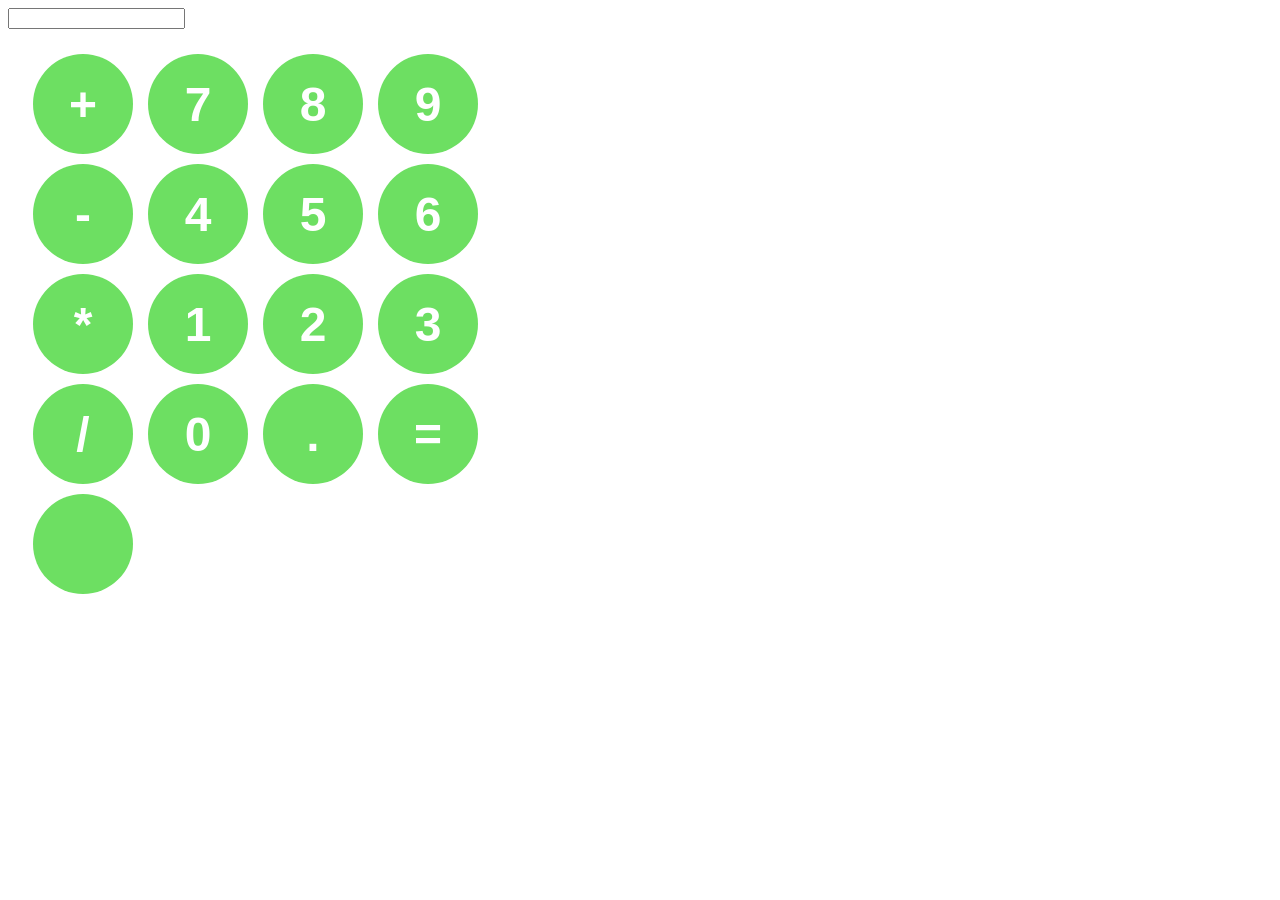
==== index.html @ 5b9e01ff "first commit" ====
<!DOCTYPE html>
<html lang="en">
<head>
    <meta charset="UTF-8">
    <meta name="viewport" content="width=device-width, initial-scale=1.0">
    <title>Document</title>
    <link rel="stylesheet" href="style.css">
</head>
<body>

    <div id="calculator">
        <input id="display" readonly>
        <div id="keys">
            <button onclick="appendToDisplay('+')">+</button>
            <button onclick="appendToDisplay('7')">7</button>
            <button onclick="appendToDisplay('8')">8</button>
            <button onclick="appendToDisplay('9')">9</button>
            <button onclick="appendToDisplay('-')">-</button>
            <button onclick="appendToDisplay('4')">4</button>
            <button onclick="appendToDisplay('5')">5</button>
            <button onclick="appendToDisplay('6')">6</button>
            <button onclick="appendToDisplay('*')">*</button>
            <button onclick="appendToDisplay('1')">1</button>
            <button onclick="appendToDisplay('2')">2</button>
            <button onclick="appendToDisplay('3')">3</button>
            <button onclick="appendToDisplay('/')">/</button>
            <button onclick="appendToDisplay('0')">0</button>
            <button onclick="appendToDisplay('.')">.</button>
            <button onclick="calculate()">=</button>
            <button onclick="clearDisplay"></button>
        </div>

    </div>
    
    <script src="index.js"></script>
</body>
</html>
---- style.css ----
#calculator{
    font-family: Arial, sans-serif;
    background-color: hsl(0, 0, 15);
    border-radius: 15px;
    max-width: 500px;
    overflow: ;
}

#keys{
    display: grid;
    grid-template-columns: repeat(4, 1fr);
    gap: 10px;
    padding: 25px;
}

button{
    width: 100px;
    height: 100px;
    border-radius: 50px;
    border: none;
    background-color: hsl(115, 66%, 63%);
    color: white; 
    font-size: 3rem;
    font-weight: bold;
    cursor: pointer;
}
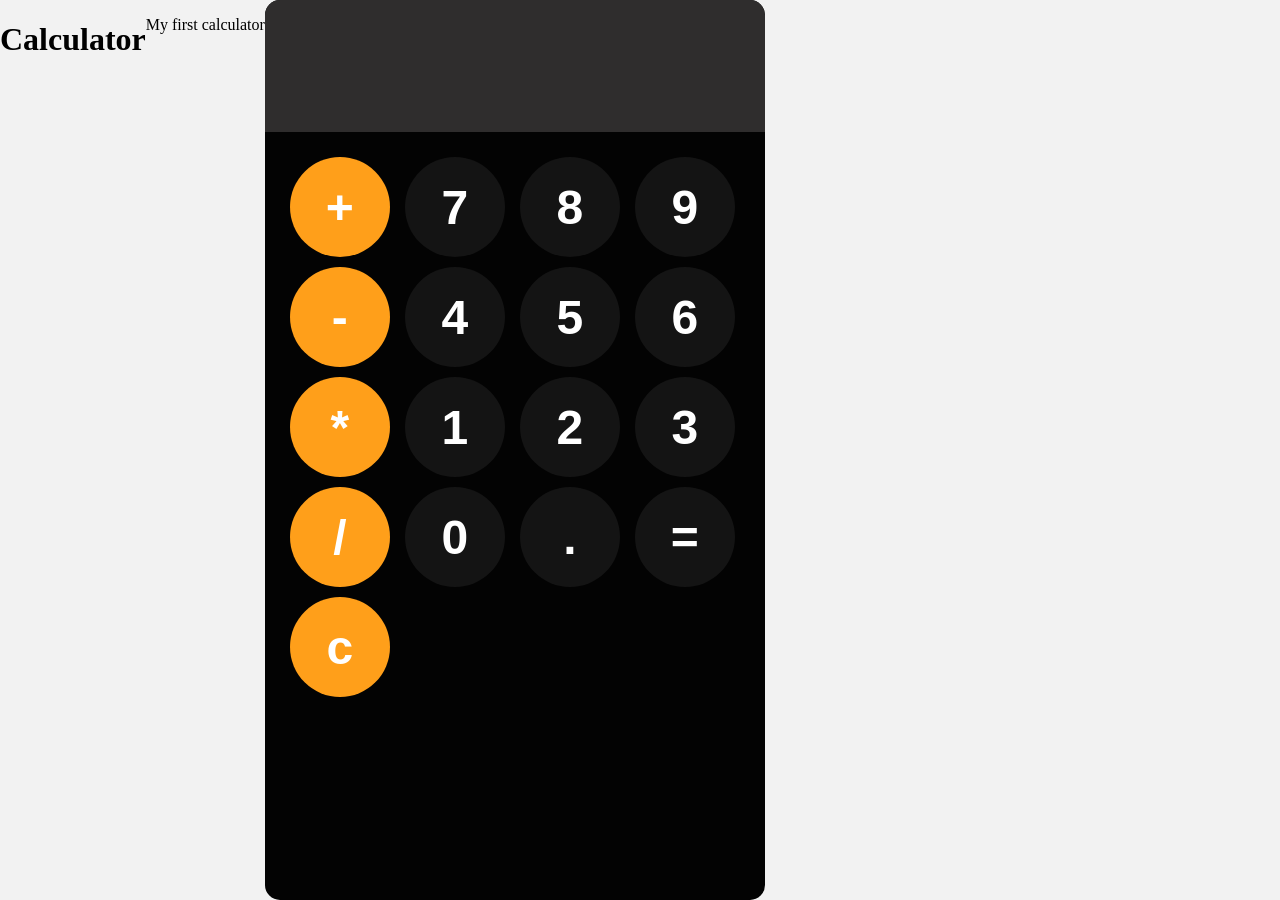
==== commit 5aedda88: "first calculator" ====
--- a/index.html
+++ b/index.html
@@ -3,31 +3,36 @@
 <head>
     <meta charset="UTF-8">
     <meta name="viewport" content="width=device-width, initial-scale=1.0">
-    <title>Document</title>
+    <title>GoodStuff</title>
     <link rel="stylesheet" href="style.css">
 </head>
 <body>
+    <h1>Calculator</h1>
+    
+    <p>My first calculator</p>
+
+
 
     <div id="calculator">
         <input id="display" readonly>
         <div id="keys">
-            <button onclick="appendToDisplay('+')">+</button>
+            <button onclick="appendToDisplay('+')" class="operator_btn">+</button>
             <button onclick="appendToDisplay('7')">7</button>
             <button onclick="appendToDisplay('8')">8</button>
             <button onclick="appendToDisplay('9')">9</button>
-            <button onclick="appendToDisplay('-')">-</button>
+            <button onclick="appendToDisplay('-')" class="operator_btn">-</button>
             <button onclick="appendToDisplay('4')">4</button>
             <button onclick="appendToDisplay('5')">5</button>
             <button onclick="appendToDisplay('6')">6</button>
-            <button onclick="appendToDisplay('*')">*</button>
+            <button onclick="appendToDisplay('*')" class="operator_btn">*</button>
             <button onclick="appendToDisplay('1')">1</button>
             <button onclick="appendToDisplay('2')">2</button>
             <button onclick="appendToDisplay('3')">3</button>
-            <button onclick="appendToDisplay('/')">/</button>
+            <button onclick="appendToDisplay('/')" class="operator_btn">/</button>
             <button onclick="appendToDisplay('0')">0</button>
             <button onclick="appendToDisplay('.')">.</button>
             <button onclick="calculate()">=</button>
-            <button onclick="clearDisplay"></button>
+            <button onclick="clearDisplay" class="operator_btn">c</button>
         </div>
 
     </div>
--- a/style.css
+++ b/style.css
@@ -1,11 +1,26 @@
+body{
+    margin: 0;
+    display: flex;
+    height: 100vh;
+    background-color: hsl(0, 0%, 95%);
+}
 #calculator{
     font-family: Arial, sans-serif;
-    background-color: hsl(0, 0, 15);
+    background-color: hsl(0, 0%, 1%);
     border-radius: 15px;
     max-width: 500px;
-    overflow: ;
+    overflow: hidden;
 }
+#display{
+    width: 100%;
+    padding: 20px;
+    font-size: 5rem;
+    text-align: left;
+    border: none;
+    background-color: hsl(0, 3%, 18%);
+    color: white;
 
+}
 #keys{
     display: grid;
     grid-template-columns: repeat(4, 1fr);
@@ -18,9 +33,24 @@
     height: 100px;
     border-radius: 50px;
     border: none;
-    background-color: hsl(115, 66%, 63%);
+    background-color: hsl(0, 0%, 8%);
     color: white; 
     font-size: 3rem;
     font-weight: bold;
     cursor: pointer;
+}
+button:hover{
+    background-color: hsl(0, 0%, 40%);
+}
+button:active{
+    background-color:  hsl(0, 0%, 50%);
+}
+.operator_btn{
+    background-color: hsl(35, 100%, 55%);
+}
+.operator_btn:hover{
+    background-color: hsl(35, 100%, 65%);
+}
+.operator_btn:active{
+    background-color: hsl(35, 100%, 75%);
 }
